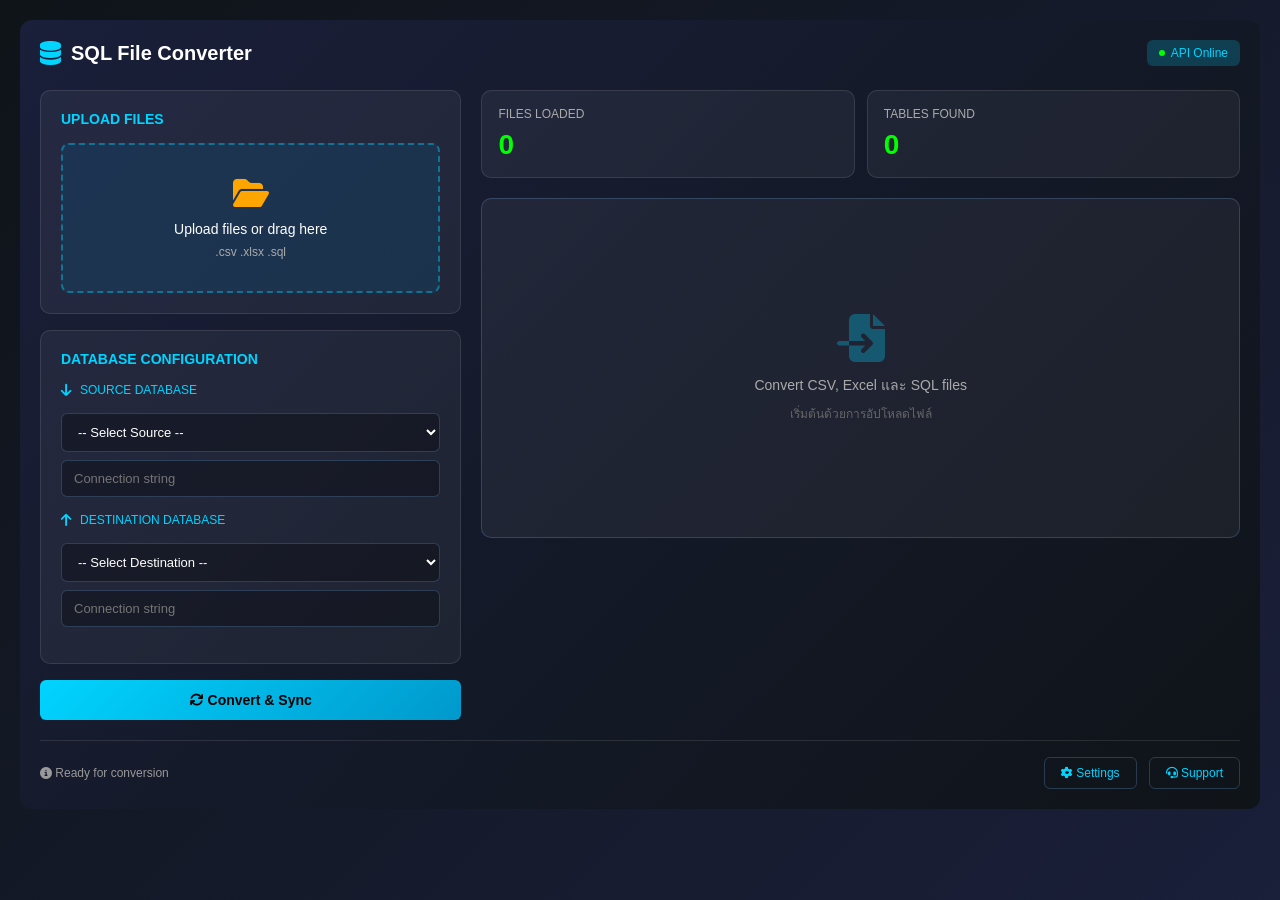
==== sql-converter-maintain-mode.html @ 7dc7caf5 "Add files via upload" ====
<!DOCTYPE html>
<html lang="en">
<head>
    <meta charset="UTF-8">
    <meta name="viewport" content="width=device-width, initial-scale=1.0">
    <title>SQL File Converter - Maintain Mode</title>
    <link rel="stylesheet" href="https://cdnjs.cloudflare.com/ajax/libs/font-awesome/6.4.0/css/all.min.css">
    <style>
        * {
            margin: 0;
            padding: 0;
            box-sizing: border-box;
        }

        body {
            font-family: -apple-system, BlinkMacSystemFont, 'Segoe UI', 'Roboto', sans-serif;
            background: linear-gradient(135deg, #0f1419 0%, #1a1f3a 100%);
            min-height: 100vh;
            padding: 20px;
        }

        .container {
            max-width: 1400px;
            margin: 0 auto;
            background: linear-gradient(135deg, #1a1f3a 0%, #0f1419 100%);
            padding: 20px;
            border-radius: 12px;
            color: #fff;
            position: relative;
        }

        /* Maintain Lock Overlay */
        #maintainLockOverlay {
            position: absolute;
            top: 0;
            left: 0;
            right: 0;
            bottom: 0;
            background: rgba(0, 0, 0, 0.85);
            border-radius: 12px;
            z-index: 1000;
            display: none;
            align-items: center;
            justify-content: center;
            backdrop-filter: blur(2px);
        }

        .maintain-content {
            text-align: center;
            color: #fff;
        }

        .maintain-content i {
            font-size: 64px;
            color: #ff6b6b;
            margin-bottom: 20px;
            display: block;
            animation: pulse 2s infinite;
        }

        @keyframes pulse {
            0%, 100% {
                transform: scale(1);
                opacity: 1;
            }
            50% {
                transform: scale(1.1);
                opacity: 0.8;
            }
        }

        .maintain-content h2 {
            margin: 0 0 12px 0;
            font-size: 24px;
            font-weight: 600;
        }

        .maintain-content p {
            margin: 0 0 8px 0;
            font-size: 14px;
            color: #aaa;
        }

        .progress-box {
            background: rgba(255, 100, 100, 0.2);
            border: 1px solid rgba(255, 100, 100, 0.4);
            border-radius: 8px;
            padding: 12px;
            margin: 20px 0;
        }

        .progress-label {
            margin: 0 0 8px 0;
            font-size: 13px;
            color: #ffb3b3;
        }

        .progress-bar-container {
            width: 100%;
            height: 6px;
            background: rgba(255, 255, 255, 0.1);
            border-radius: 3px;
            overflow: hidden;
        }

        #progressBar {
            height: 100%;
            background: linear-gradient(90deg, #ff6b6b, #ff8787);
            animation: progress 3s ease-in-out infinite;
        }

        @keyframes progress {
            0% {
                width: 0%;
            }
            50% {
                width: 65%;
            }
            100% {
                width: 45%;
            }
        }

        .progress-text {
            margin: 8px 0 0 0;
            font-size: 12px;
            color: #999;
        }

        .maintain-tasks {
            background: rgba(100, 150, 200, 0.1);
            border: 1px solid rgba(100, 150, 200, 0.3);
            border-radius: 8px;
            padding: 12px;
            text-align: left;
            margin: 20px 0;
        }

        .maintain-tasks p {
            margin: 0 0 8px 0;
            font-size: 12px;
            color: #00d4ff;
            font-weight: 600;
        }

        .maintain-tasks ul {
            margin: 0;
            padding-left: 20px;
            font-size: 12px;
            color: #aaa;
            list-style: none;
        }

        .maintain-tasks li {
            margin-bottom: 4px;
        }

        .maintain-tasks li:before {
            content: "• ";
            color: #00d4ff;
            margin-right: 6px;
        }

        .maintain-tasks li:nth-child(2):before {
            content: "✓ ";
        }

        .maintain-tasks li:nth-child(3):before {
            content: "⏳ ";
        }

        /* Header */
        .header {
            display: flex;
            justify-content: space-between;
            align-items: center;
            margin-bottom: 24px;
        }

        .header-left {
            display: flex;
            align-items: center;
            gap: 10px;
        }

        .header-left i {
            font-size: 24px;
            color: #00d4ff;
        }

        .header-left h1 {
            margin: 0;
            font-size: 20px;
            font-weight: 600;
        }

        .header-right {
            display: flex;
            gap: 8px;
            align-items: center;
        }

        .status-badge {
            background: rgba(0, 212, 255, 0.2);
            padding: 6px 12px;
            border-radius: 6px;
            font-size: 12px;
            color: #00d4ff;
            display: flex;
            align-items: center;
            gap: 6px;
            transition: all 0.3s;
        }

        .status-dot {
            width: 6px;
            height: 6px;
            background: #00ff00;
            border-radius: 50%;
        }

        .status-badge.maintaining {
            background: rgba(255, 100, 100, 0.2);
            color: #ff8787;
        }

        .status-badge.maintaining .status-dot {
            background: #ff6b6b;
            animation: pulse 1s infinite;
        }

        .lock-btn {
            background: rgba(100, 200, 255, 0.15);
            border: 1px solid rgba(100, 200, 255, 0.3);
            color: #00d4ff;
            padding: 6px 12px;
            border-radius: 6px;
            font-size: 12px;
            cursor: pointer;
            transition: all 0.3s;
        }

        .lock-btn:hover {
            background: rgba(100, 200, 255, 0.25);
        }

        /* Main Layout */
        .main-layout {
            display: grid;
            grid-template-columns: 1fr 1.8fr;
            gap: 20px;
            margin-bottom: 20px;
        }

        .left-panel {
            display: flex;
            flex-direction: column;
            gap: 16px;
        }

        .panel-section {
            background: rgba(255, 255, 255, 0.05);
            border: 1px solid rgba(255, 255, 255, 0.1);
            border-radius: 10px;
            padding: 20px;
            transition: opacity 0.3s;
        }

        .panel-section.disabled {
            opacity: 0.5;
            pointer-events: none;
        }

        .panel-title {
            margin: 0 0 16px 0;
            font-size: 14px;
            font-weight: 600;
            color: #00d4ff;
        }

        .upload-box {
            background: rgba(0, 100, 150, 0.2);
            border: 2px dashed rgba(0, 212, 255, 0.4);
            border-radius: 8px;
            padding: 32px 16px;
            text-align: center;
            cursor: pointer;
            transition: all 0.3s;
        }

        .upload-box:hover {
            background: rgba(0, 100, 150, 0.3);
        }

        .upload-box i {
            font-size: 32px;
            color: #ffa500;
            margin-bottom: 12px;
            display: block;
        }

        .upload-box p {
            margin: 0;
            font-size: 14px;
        }

        .upload-box p:first-of-type {
            margin-bottom: 8px;
        }

        .upload-box p:last-of-type {
            font-size: 12px;
            color: #aaa;
        }

        /* Database Configuration */
        .config-group {
            margin-bottom: 16px;
        }

        .config-label {
            display: flex;
            align-items: center;
            gap: 8px;
            margin-bottom: 8px;
            font-size: 12px;
            color: #00d4ff;
        }

        .config-label i {
            font-size: 14px;
        }

        select, input[type="text"] {
            width: 100%;
            padding: 10px 12px;
            background: rgba(0, 0, 0, 0.3);
            border: 1px solid rgba(100, 150, 200, 0.3);
            border-radius: 6px;
            color: #fff;
            font-size: 13px;
            margin-top: 8px;
            transition: all 0.3s;
        }

        select:hover, input[type="text"]:hover {
            border-color: rgba(100, 150, 200, 0.5);
        }

        select:focus, input[type="text"]:focus {
            outline: none;
            border-color: rgba(0, 212, 255, 0.6);
            background: rgba(0, 50, 100, 0.3);
        }

        select:disabled, input[type="text"]:disabled {
            cursor: not-allowed;
            opacity: 0.5;
        }

        /* Buttons */
        .convert-btn {
            width: 100%;
            padding: 12px;
            background: linear-gradient(135deg, #00d4ff 0%, #0099cc 100%);
            border: none;
            border-radius: 6px;
            color: #000;
            font-weight: 600;
            cursor: pointer;
            transition: all 0.3s;
            font-size: 14px;
        }

        .convert-btn:hover:not(:disabled) {
            transform: translateY(-2px);
            box-shadow: 0 4px 12px rgba(0, 212, 255, 0.3);
        }

        .convert-btn:disabled {
            opacity: 0.5;
            cursor: not-allowed;
        }

        /* Right Panel */
        .right-panel {
            display: flex;
            flex-direction: column;
            gap: 20px;
        }

        .status-cards {
            display: grid;
            grid-template-columns: 1fr 1fr;
            gap: 12px;
        }

        .status-card {
            background: rgba(255, 255, 255, 0.05);
            border: 1px solid rgba(255, 255, 255, 0.1);
            border-radius: 10px;
            padding: 16px;
            transition: opacity 0.3s;
        }

        .status-card.disabled {
            opacity: 0.5;
        }

        .status-label {
            margin: 0 0 8px 0;
            font-size: 12px;
            color: #aaa;
        }

        .status-number {
            margin: 0;
            font-size: 28px;
            font-weight: 600;
            color: #00ff00;
        }

        .preview-area {
            background: rgba(255, 255, 255, 0.05);
            border: 1px solid rgba(100, 150, 200, 0.3);
            border-radius: 10px;
            padding: 24px;
            text-align: center;
            min-height: 340px;
            display: flex;
            flex-direction: column;
            justify-content: center;
            align-items: center;
            transition: opacity 0.3s;
        }

        .preview-area.disabled {
            opacity: 0.5;
        }

        .preview-area i {
            font-size: 48px;
            color: rgba(0, 212, 255, 0.3);
            margin-bottom: 12px;
        }

        .preview-area p {
            margin: 0;
            font-size: 14px;
            color: #aaa;
        }

        .preview-area p:last-of-type {
            font-size: 12px;
            color: #666;
            margin-top: 8px;
        }

        /* Footer */
        .footer {
            margin-top: 20px;
            padding-top: 16px;
            border-top: 1px solid rgba(255, 255, 255, 0.1);
            display: flex;
            justify-content: space-between;
            align-items: center;
        }

        .footer-status {
            font-size: 12px;
            color: #999;
            transition: all 0.3s;
        }

        .footer-status.maintaining {
            color: #ff8787;
        }

        .footer-buttons {
            display: flex;
            gap: 12px;
        }

        .footer-btn {
            padding: 8px 16px;
            background: transparent;
            border: 1px solid rgba(100, 150, 200, 0.3);
            border-radius: 6px;
            color: #00d4ff;
            cursor: pointer;
            font-size: 12px;
            transition: all 0.3s;
        }

        .footer-btn:hover {
            border-color: rgba(100, 150, 200, 0.6);
            background: rgba(100, 150, 200, 0.1);
        }

        /* Responsive */
        @media (max-width: 1024px) {
            .main-layout {
                grid-template-columns: 1fr;
            }
        }
    </style>
</head>
<body>
    <div class="container">
        <!-- Maintain Lock Overlay -->
        <div id="maintainLockOverlay">
            <div class="maintain-content">
                <i class="fas fa-lock"></i>
                <h2>System Maintenance</h2>
                <p>Admin Console กำลังดำเนินการ Maintain Mode</p>
                <p>โปรแกรมนี้จะ Disable ชั่วคราว กรุณารอจนกว่า Maintain เสร็จสิ้น</p>
                
                <div class="progress-box">
                    <p class="progress-label">Maintain Progress</p>
                    <div class="progress-bar-container">
                        <div id="progressBar"></div>
                    </div>
                    <p class="progress-text"><span id="progressText">45</span>% Complete</p>
                </div>

                <div class="maintain-tasks">
                    <p><i class="fas fa-info-circle"></i> Maintain Tasks</p>
                    <ul>
                        <li>Synchronizing database schema</li>
                        <li>Backing up existing data</li>
                        <li>Updating indexes (30%)</li>
                        <li>Pending: Optimization & validation</li>
                    </ul>
                </div>

                <p style="font-size: 11px; color: #666;">Estimated time remaining: <strong style="color: #aaa;">~2 minutes</strong></p>
            </div>
        </div>

        <!-- Header -->
        <div class="header">
            <div class="header-left">
                <i class="fas fa-database"></i>
                <h1>SQL File Converter</h1>
            </div>
            <div class="header-right">
                <div id="statusBadge" class="status-badge">
                    <span class="status-dot"></span>
                    API Online
                </div>
            </div>
        </div>

        <!-- Main Layout -->
        <div class="main-layout">
            <!-- Left Panel -->
            <div class="left-panel">
                <!-- Upload Files Section -->
                <div id="uploadSection" class="panel-section">
                    <h2 class="panel-title">UPLOAD FILES</h2>
                    <div class="upload-box">
                        <i class="fas fa-folder-open"></i>
                        <p>Upload files or drag here</p>
                        <p>.csv  .xlsx  .sql</p>
                    </div>
                </div>

                <!-- Database Configuration -->
                <div id="configSection" class="panel-section">
                    <h2 class="panel-title">DATABASE CONFIGURATION</h2>
                    
                    <!-- Source Database -->
                    <div class="config-group">
                        <label class="config-label">
                            <i class="fas fa-arrow-down"></i> SOURCE DATABASE
                        </label>
                        <select id="sourceSelect">
                            <option>-- Select Source --</option>
                            <option>MySQL</option>
                            <option>PostgreSQL</option>
                            <option>SQLite</option>
                            <option>MongoDB</option>
                        </select>
                        <input type="text" id="sourceInput" placeholder="Connection string">
                    </div>

                    <!-- Destination Database -->
                    <div class="config-group">
                        <label class="config-label">
                            <i class="fas fa-arrow-up"></i> DESTINATION DATABASE
                        </label>
                        <select id="destSelect">
                            <option>-- Select Destination --</option>
                            <option>MySQL</option>
                            <option>PostgreSQL</option>
                            <option>SQLite</option>
                            <option>MongoDB</option>
                        </select>
                        <input type="text" id="destInput" placeholder="Connection string">
                    </div>
                </div>

                <button id="convertBtn" class="convert-btn">
                    <i class="fas fa-sync"></i> Convert & Sync
                </button>
            </div>

            <!-- Right Panel -->
            <div class="right-panel">
                <!-- Status Cards -->
                <div class="status-cards">
                    <div class="status-card">
                        <p class="status-label">FILES LOADED</p>
                        <p class="status-number">0</p>
                    </div>
                    <div class="status-card">
                        <p class="status-label">TABLES FOUND</p>
                        <p class="status-number">0</p>
                    </div>
                </div>

                <!-- Preview Area -->
                <div class="preview-area">
                    <i class="fas fa-file-import"></i>
                    <p>Convert CSV, Excel และ SQL files</p>
                    <p>เริ่มต้นด้วยการอัปโหลดไฟล์</p>
                </div>
            </div>
        </div>

        <!-- Footer -->
        <div class="footer">
            <div id="footerStatus" class="footer-status">
                <i class="fas fa-info-circle"></i> Ready for conversion
            </div>
            <div class="footer-buttons">
                <button class="footer-btn">
                    <i class="fas fa-cog"></i> Settings
                </button>
                <button class="footer-btn">
                    <i class="fas fa-headset"></i> Support
                </button>
            </div>
        </div>
    </div>

    <script>
        const maintainLockOverlay = document.getElementById('maintainLockOverlay');
        const uploadSection = document.getElementById('uploadSection');
        const configSection = document.getElementById('configSection');
        const convertBtn = document.getElementById('convertBtn');
        const sourceSelect = document.getElementById('sourceSelect');
        const sourceInput = document.getElementById('sourceInput');
        const destSelect = document.getElementById('destSelect');
        const destInput = document.getElementById('destInput');
        const statusBadge = document.getElementById('statusBadge');
        const footerStatus = document.getElementById('footerStatus');
        const progressText = document.getElementById('progressText');
        const statusCards = document.querySelectorAll('.status-card');
        const previewArea = document.querySelector('.preview-area');
        
        let isMaintaining = false;

        // Function to disable/enable all elements
        function toggleElements(disabled) {
            uploadSection.classList.toggle('disabled', disabled);
            configSection.classList.toggle('disabled', disabled);
            previewArea.classList.toggle('disabled', disabled);
            statusCards.forEach(card => card.classList.toggle('disabled', disabled));
            
            sourceSelect.disabled = disabled;
            sourceInput.disabled = disabled;
            destSelect.disabled = disabled;
            destInput.disabled = disabled;
            convertBtn.disabled = disabled;
        }

        // Function to start maintain mode (called from Admin Console)
        function startMaintainMode() {
            if (isMaintaining) return;
            
            isMaintaining = true;
            
            // Show maintain lock
            maintainLockOverlay.style.display = 'flex';
            toggleElements(true);
            
            // Update status badge
            statusBadge.classList.add('maintaining');
            statusBadge.innerHTML = '<span class="status-dot"></span> Maintain Mode';
            
            // Update footer status
            footerStatus.classList.add('maintaining');
            footerStatus.innerHTML = '<i class="fas fa-lock"></i> System in maintenance - Please wait';
            
            // Simulate progress
            let progress = 45;
            const progressInterval = setInterval(() => {
                progress += Math.random() * 15;
                if (progress > 95) progress = 95;
                progressText.textContent = Math.floor(progress);
                document.getElementById('progressBar').style.width = progress + '%';
                
                if (progress >= 95) {
                    clearInterval(progressInterval);
                }
            }, 800);
        }

        // Function to end maintain mode (called from Admin Console)
        function endMaintainMode() {
            if (!isMaintaining) return;
            
            isMaintaining = false;
            
            // Hide maintain lock
            maintainLockOverlay.style.display = 'none';
            toggleElements(false);
            
            // Reset status badge
            statusBadge.classList.remove('maintaining');
            statusBadge.innerHTML = '<span class="status-dot"></span> API Online';
            
            // Reset footer status
            footerStatus.classList.remove('maintaining');
            footerStatus.innerHTML = '<i class="fas fa-info-circle"></i> Ready for conversion';
            
            // Reset progress
            progressText.textContent = '0';
            document.getElementById('progressBar').style.width = '0%';
        }

        // Prevent actions during maintain
        convertBtn.addEventListener('click', function(e) {
            if (isMaintaining) {
                e.preventDefault();
                alert('ระบบอยู่ในช่วง Maintain Mode ไม่สามารถดำเนินการได้');
            }
        });

        // Add upload box click listener
        document.querySelector('.upload-box').addEventListener('click', function() {
            if (!isMaintaining) {
                alert('คลิกเพื่ออัปโหลดไฟล์');
            }
        });

        // Example: Listen for maintain mode event from Admin Console
        // Replace with your actual event source (WebSocket, Server-Sent Events, etc.)
        window.addEventListener('adminMaintainStart', startMaintainMode);
        window.addEventListener('adminMaintainEnd', endMaintainMode);

        // Example: You can also call these functions directly from Admin Console:
        // window.startMaintainMode()
        // window.endMaintainMode()
    </script>
</body>
</html>
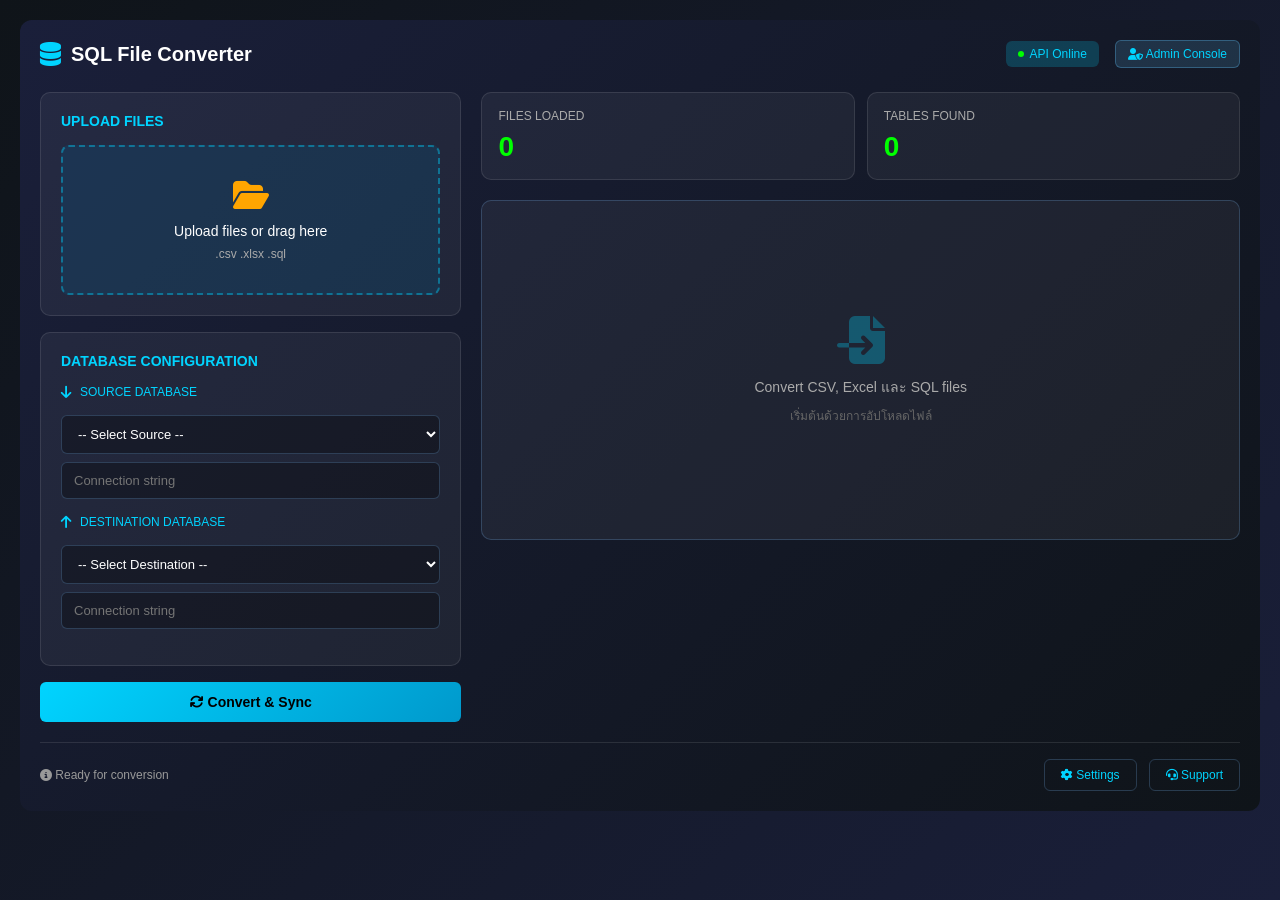
==== commit 87954b6e: "Merge pull request #2 from Theerapob/main Add connect to admin console" ====
--- a/sql-converter-maintain-mode.html
+++ b/sql-converter-maintain-mode.html
@@ -1,758 +1,789 @@
-<!DOCTYPE html>
-<html lang="en">
-<head>
-    <meta charset="UTF-8">
-    <meta name="viewport" content="width=device-width, initial-scale=1.0">
-    <title>SQL File Converter - Maintain Mode</title>
-    <link rel="stylesheet" href="https://cdnjs.cloudflare.com/ajax/libs/font-awesome/6.4.0/css/all.min.css">
-    <style>
-        * {
-            margin: 0;
-            padding: 0;
-            box-sizing: border-box;
-        }
-
-        body {
-            font-family: -apple-system, BlinkMacSystemFont, 'Segoe UI', 'Roboto', sans-serif;
-            background: linear-gradient(135deg, #0f1419 0%, #1a1f3a 100%);
-            min-height: 100vh;
-            padding: 20px;
-        }
-
-        .container {
-            max-width: 1400px;
-            margin: 0 auto;
-            background: linear-gradient(135deg, #1a1f3a 0%, #0f1419 100%);
-            padding: 20px;
-            border-radius: 12px;
-            color: #fff;
-            position: relative;
-        }
-
-        /* Maintain Lock Overlay */
-        #maintainLockOverlay {
-            position: absolute;
-            top: 0;
-            left: 0;
-            right: 0;
-            bottom: 0;
-            background: rgba(0, 0, 0, 0.85);
-            border-radius: 12px;
-            z-index: 1000;
-            display: none;
-            align-items: center;
-            justify-content: center;
-            backdrop-filter: blur(2px);
-        }
-
-        .maintain-content {
-            text-align: center;
-            color: #fff;
-        }
-
-        .maintain-content i {
-            font-size: 64px;
-            color: #ff6b6b;
-            margin-bottom: 20px;
-            display: block;
-            animation: pulse 2s infinite;
-        }
-
-        @keyframes pulse {
-            0%, 100% {
-                transform: scale(1);
-                opacity: 1;
-            }
-            50% {
-                transform: scale(1.1);
-                opacity: 0.8;
-            }
-        }
-
-        .maintain-content h2 {
-            margin: 0 0 12px 0;
-            font-size: 24px;
-            font-weight: 600;
-        }
-
-        .maintain-content p {
-            margin: 0 0 8px 0;
-            font-size: 14px;
-            color: #aaa;
-        }
-
-        .progress-box {
-            background: rgba(255, 100, 100, 0.2);
-            border: 1px solid rgba(255, 100, 100, 0.4);
-            border-radius: 8px;
-            padding: 12px;
-            margin: 20px 0;
-        }
-
-        .progress-label {
-            margin: 0 0 8px 0;
-            font-size: 13px;
-            color: #ffb3b3;
-        }
-
-        .progress-bar-container {
-            width: 100%;
-            height: 6px;
-            background: rgba(255, 255, 255, 0.1);
-            border-radius: 3px;
-            overflow: hidden;
-        }
-
-        #progressBar {
-            height: 100%;
-            background: linear-gradient(90deg, #ff6b6b, #ff8787);
-            animation: progress 3s ease-in-out infinite;
-        }
-
-        @keyframes progress {
-            0% {
-                width: 0%;
-            }
-            50% {
-                width: 65%;
-            }
-            100% {
-                width: 45%;
-            }
-        }
-
-        .progress-text {
-            margin: 8px 0 0 0;
-            font-size: 12px;
-            color: #999;
-        }
-
-        .maintain-tasks {
-            background: rgba(100, 150, 200, 0.1);
-            border: 1px solid rgba(100, 150, 200, 0.3);
-            border-radius: 8px;
-            padding: 12px;
-            text-align: left;
-            margin: 20px 0;
-        }
-
-        .maintain-tasks p {
-            margin: 0 0 8px 0;
-            font-size: 12px;
-            color: #00d4ff;
-            font-weight: 600;
-        }
-
-        .maintain-tasks ul {
-            margin: 0;
-            padding-left: 20px;
-            font-size: 12px;
-            color: #aaa;
-            list-style: none;
-        }
-
-        .maintain-tasks li {
-            margin-bottom: 4px;
-        }
-
-        .maintain-tasks li:before {
-            content: "• ";
-            color: #00d4ff;
-            margin-right: 6px;
-        }
-
-        .maintain-tasks li:nth-child(2):before {
-            content: "✓ ";
-        }
-
-        .maintain-tasks li:nth-child(3):before {
-            content: "⏳ ";
-        }
-
-        /* Header */
-        .header {
-            display: flex;
-            justify-content: space-between;
-            align-items: center;
-            margin-bottom: 24px;
-        }
-
-        .header-left {
-            display: flex;
-            align-items: center;
-            gap: 10px;
-        }
-
-        .header-left i {
-            font-size: 24px;
-            color: #00d4ff;
-        }
-
-        .header-left h1 {
-            margin: 0;
-            font-size: 20px;
-            font-weight: 600;
-        }
-
-        .header-right {
-            display: flex;
-            gap: 8px;
-            align-items: center;
-        }
-
-        .status-badge {
-            background: rgba(0, 212, 255, 0.2);
-            padding: 6px 12px;
-            border-radius: 6px;
-            font-size: 12px;
-            color: #00d4ff;
-            display: flex;
-            align-items: center;
-            gap: 6px;
-            transition: all 0.3s;
-        }
-
-        .status-dot {
-            width: 6px;
-            height: 6px;
-            background: #00ff00;
-            border-radius: 50%;
-        }
-
-        .status-badge.maintaining {
-            background: rgba(255, 100, 100, 0.2);
-            color: #ff8787;
-        }
-
-        .status-badge.maintaining .status-dot {
-            background: #ff6b6b;
-            animation: pulse 1s infinite;
-        }
-
-        .lock-btn {
-            background: rgba(100, 200, 255, 0.15);
-            border: 1px solid rgba(100, 200, 255, 0.3);
-            color: #00d4ff;
-            padding: 6px 12px;
-            border-radius: 6px;
-            font-size: 12px;
-            cursor: pointer;
-            transition: all 0.3s;
-        }
-
-        .lock-btn:hover {
-            background: rgba(100, 200, 255, 0.25);
-        }
-
-        /* Main Layout */
-        .main-layout {
-            display: grid;
-            grid-template-columns: 1fr 1.8fr;
-            gap: 20px;
-            margin-bottom: 20px;
-        }
-
-        .left-panel {
-            display: flex;
-            flex-direction: column;
-            gap: 16px;
-        }
-
-        .panel-section {
-            background: rgba(255, 255, 255, 0.05);
-            border: 1px solid rgba(255, 255, 255, 0.1);
-            border-radius: 10px;
-            padding: 20px;
-            transition: opacity 0.3s;
-        }
-
-        .panel-section.disabled {
-            opacity: 0.5;
-            pointer-events: none;
-        }
-
-        .panel-title {
-            margin: 0 0 16px 0;
-            font-size: 14px;
-            font-weight: 600;
-            color: #00d4ff;
-        }
-
-        .upload-box {
-            background: rgba(0, 100, 150, 0.2);
-            border: 2px dashed rgba(0, 212, 255, 0.4);
-            border-radius: 8px;
-            padding: 32px 16px;
-            text-align: center;
-            cursor: pointer;
-            transition: all 0.3s;
-        }
-
-        .upload-box:hover {
-            background: rgba(0, 100, 150, 0.3);
-        }
-
-        .upload-box i {
-            font-size: 32px;
-            color: #ffa500;
-            margin-bottom: 12px;
-            display: block;
-        }
-
-        .upload-box p {
-            margin: 0;
-            font-size: 14px;
-        }
-
-        .upload-box p:first-of-type {
-            margin-bottom: 8px;
-        }
-
-        .upload-box p:last-of-type {
-            font-size: 12px;
-            color: #aaa;
-        }
-
-        /* Database Configuration */
-        .config-group {
-            margin-bottom: 16px;
-        }
-
-        .config-label {
-            display: flex;
-            align-items: center;
-            gap: 8px;
-            margin-bottom: 8px;
-            font-size: 12px;
-            color: #00d4ff;
-        }
-
-        .config-label i {
-            font-size: 14px;
-        }
-
-        select, input[type="text"] {
-            width: 100%;
-            padding: 10px 12px;
-            background: rgba(0, 0, 0, 0.3);
-            border: 1px solid rgba(100, 150, 200, 0.3);
-            border-radius: 6px;
-            color: #fff;
-            font-size: 13px;
-            margin-top: 8px;
-            transition: all 0.3s;
-        }
-
-        select:hover, input[type="text"]:hover {
-            border-color: rgba(100, 150, 200, 0.5);
-        }
-
-        select:focus, input[type="text"]:focus {
-            outline: none;
-            border-color: rgba(0, 212, 255, 0.6);
-            background: rgba(0, 50, 100, 0.3);
-        }
-
-        select:disabled, input[type="text"]:disabled {
-            cursor: not-allowed;
-            opacity: 0.5;
-        }
-
-        /* Buttons */
-        .convert-btn {
-            width: 100%;
-            padding: 12px;
-            background: linear-gradient(135deg, #00d4ff 0%, #0099cc 100%);
-            border: none;
-            border-radius: 6px;
-            color: #000;
-            font-weight: 600;
-            cursor: pointer;
-            transition: all 0.3s;
-            font-size: 14px;
-        }
-
-        .convert-btn:hover:not(:disabled) {
-            transform: translateY(-2px);
-            box-shadow: 0 4px 12px rgba(0, 212, 255, 0.3);
-        }
-
-        .convert-btn:disabled {
-            opacity: 0.5;
-            cursor: not-allowed;
-        }
-
-        /* Right Panel */
-        .right-panel {
-            display: flex;
-            flex-direction: column;
-            gap: 20px;
-        }
-
-        .status-cards {
-            display: grid;
-            grid-template-columns: 1fr 1fr;
-            gap: 12px;
-        }
-
-        .status-card {
-            background: rgba(255, 255, 255, 0.05);
-            border: 1px solid rgba(255, 255, 255, 0.1);
-            border-radius: 10px;
-            padding: 16px;
-            transition: opacity 0.3s;
-        }
-
-        .status-card.disabled {
-            opacity: 0.5;
-        }
-
-        .status-label {
-            margin: 0 0 8px 0;
-            font-size: 12px;
-            color: #aaa;
-        }
-
-        .status-number {
-            margin: 0;
-            font-size: 28px;
-            font-weight: 600;
-            color: #00ff00;
-        }
-
-        .preview-area {
-            background: rgba(255, 255, 255, 0.05);
-            border: 1px solid rgba(100, 150, 200, 0.3);
-            border-radius: 10px;
-            padding: 24px;
-            text-align: center;
-            min-height: 340px;
-            display: flex;
-            flex-direction: column;
-            justify-content: center;
-            align-items: center;
-            transition: opacity 0.3s;
-        }
-
-        .preview-area.disabled {
-            opacity: 0.5;
-        }
-
-        .preview-area i {
-            font-size: 48px;
-            color: rgba(0, 212, 255, 0.3);
-            margin-bottom: 12px;
-        }
-
-        .preview-area p {
-            margin: 0;
-            font-size: 14px;
-            color: #aaa;
-        }
-
-        .preview-area p:last-of-type {
-            font-size: 12px;
-            color: #666;
-            margin-top: 8px;
-        }
-
-        /* Footer */
-        .footer {
-            margin-top: 20px;
-            padding-top: 16px;
-            border-top: 1px solid rgba(255, 255, 255, 0.1);
-            display: flex;
-            justify-content: space-between;
-            align-items: center;
-        }
-
-        .footer-status {
-            font-size: 12px;
-            color: #999;
-            transition: all 0.3s;
-        }
-
-        .footer-status.maintaining {
-            color: #ff8787;
-        }
-
-        .footer-buttons {
-            display: flex;
-            gap: 12px;
-        }
-
-        .footer-btn {
-            padding: 8px 16px;
-            background: transparent;
-            border: 1px solid rgba(100, 150, 200, 0.3);
-            border-radius: 6px;
-            color: #00d4ff;
-            cursor: pointer;
-            font-size: 12px;
-            transition: all 0.3s;
-        }
-
-        .footer-btn:hover {
-            border-color: rgba(100, 150, 200, 0.6);
-            background: rgba(100, 150, 200, 0.1);
-        }
-
-        /* Responsive */
-        @media (max-width: 1024px) {
-            .main-layout {
-                grid-template-columns: 1fr;
-            }
-        }
-    </style>
-</head>
-<body>
-    <div class="container">
-        <!-- Maintain Lock Overlay -->
-        <div id="maintainLockOverlay">
-            <div class="maintain-content">
-                <i class="fas fa-lock"></i>
-                <h2>System Maintenance</h2>
-                <p>Admin Console กำลังดำเนินการ Maintain Mode</p>
-                <p>โปรแกรมนี้จะ Disable ชั่วคราว กรุณารอจนกว่า Maintain เสร็จสิ้น</p>
-                
-                <div class="progress-box">
-                    <p class="progress-label">Maintain Progress</p>
-                    <div class="progress-bar-container">
-                        <div id="progressBar"></div>
-                    </div>
-                    <p class="progress-text"><span id="progressText">45</span>% Complete</p>
-                </div>
-
-                <div class="maintain-tasks">
-                    <p><i class="fas fa-info-circle"></i> Maintain Tasks</p>
-                    <ul>
-                        <li>Synchronizing database schema</li>
-                        <li>Backing up existing data</li>
-                        <li>Updating indexes (30%)</li>
-                        <li>Pending: Optimization & validation</li>
-                    </ul>
-                </div>
-
-                <p style="font-size: 11px; color: #666;">Estimated time remaining: <strong style="color: #aaa;">~2 minutes</strong></p>
-            </div>
-        </div>
-
-        <!-- Header -->
-        <div class="header">
-            <div class="header-left">
-                <i class="fas fa-database"></i>
-                <h1>SQL File Converter</h1>
-            </div>
-            <div class="header-right">
-                <div id="statusBadge" class="status-badge">
-                    <span class="status-dot"></span>
-                    API Online
-                </div>
-            </div>
-        </div>
-
-        <!-- Main Layout -->
-        <div class="main-layout">
-            <!-- Left Panel -->
-            <div class="left-panel">
-                <!-- Upload Files Section -->
-                <div id="uploadSection" class="panel-section">
-                    <h2 class="panel-title">UPLOAD FILES</h2>
-                    <div class="upload-box">
-                        <i class="fas fa-folder-open"></i>
-                        <p>Upload files or drag here</p>
-                        <p>.csv  .xlsx  .sql</p>
-                    </div>
-                </div>
-
-                <!-- Database Configuration -->
-                <div id="configSection" class="panel-section">
-                    <h2 class="panel-title">DATABASE CONFIGURATION</h2>
-                    
-                    <!-- Source Database -->
-                    <div class="config-group">
-                        <label class="config-label">
-                            <i class="fas fa-arrow-down"></i> SOURCE DATABASE
-                        </label>
-                        <select id="sourceSelect">
-                            <option>-- Select Source --</option>
-                            <option>MySQL</option>
-                            <option>PostgreSQL</option>
-                            <option>SQLite</option>
-                            <option>MongoDB</option>
-                        </select>
-                        <input type="text" id="sourceInput" placeholder="Connection string">
-                    </div>
-
-                    <!-- Destination Database -->
-                    <div class="config-group">
-                        <label class="config-label">
-                            <i class="fas fa-arrow-up"></i> DESTINATION DATABASE
-                        </label>
-                        <select id="destSelect">
-                            <option>-- Select Destination --</option>
-                            <option>MySQL</option>
-                            <option>PostgreSQL</option>
-                            <option>SQLite</option>
-                            <option>MongoDB</option>
-                        </select>
-                        <input type="text" id="destInput" placeholder="Connection string">
-                    </div>
-                </div>
-
-                <button id="convertBtn" class="convert-btn">
-                    <i class="fas fa-sync"></i> Convert & Sync
-                </button>
-            </div>
-
-            <!-- Right Panel -->
-            <div class="right-panel">
-                <!-- Status Cards -->
-                <div class="status-cards">
-                    <div class="status-card">
-                        <p class="status-label">FILES LOADED</p>
-                        <p class="status-number">0</p>
-                    </div>
-                    <div class="status-card">
-                        <p class="status-label">TABLES FOUND</p>
-                        <p class="status-number">0</p>
-                    </div>
-                </div>
-
-                <!-- Preview Area -->
-                <div class="preview-area">
-                    <i class="fas fa-file-import"></i>
-                    <p>Convert CSV, Excel และ SQL files</p>
-                    <p>เริ่มต้นด้วยการอัปโหลดไฟล์</p>
-                </div>
-            </div>
-        </div>
-
-        <!-- Footer -->
-        <div class="footer">
-            <div id="footerStatus" class="footer-status">
-                <i class="fas fa-info-circle"></i> Ready for conversion
-            </div>
-            <div class="footer-buttons">
-                <button class="footer-btn">
-                    <i class="fas fa-cog"></i> Settings
-                </button>
-                <button class="footer-btn">
-                    <i class="fas fa-headset"></i> Support
-                </button>
-            </div>
-        </div>
-    </div>
-
-    <script>
-        const maintainLockOverlay = document.getElementById('maintainLockOverlay');
-        const uploadSection = document.getElementById('uploadSection');
-        const configSection = document.getElementById('configSection');
-        const convertBtn = document.getElementById('convertBtn');
-        const sourceSelect = document.getElementById('sourceSelect');
-        const sourceInput = document.getElementById('sourceInput');
-        const destSelect = document.getElementById('destSelect');
-        const destInput = document.getElementById('destInput');
-        const statusBadge = document.getElementById('statusBadge');
-        const footerStatus = document.getElementById('footerStatus');
-        const progressText = document.getElementById('progressText');
-        const statusCards = document.querySelectorAll('.status-card');
-        const previewArea = document.querySelector('.preview-area');
-        
-        let isMaintaining = false;
-
-        // Function to disable/enable all elements
-        function toggleElements(disabled) {
-            uploadSection.classList.toggle('disabled', disabled);
-            configSection.classList.toggle('disabled', disabled);
-            previewArea.classList.toggle('disabled', disabled);
-            statusCards.forEach(card => card.classList.toggle('disabled', disabled));
-            
-            sourceSelect.disabled = disabled;
-            sourceInput.disabled = disabled;
-            destSelect.disabled = disabled;
-            destInput.disabled = disabled;
-            convertBtn.disabled = disabled;
-        }
-
-        // Function to start maintain mode (called from Admin Console)
-        function startMaintainMode() {
-            if (isMaintaining) return;
-            
-            isMaintaining = true;
-            
-            // Show maintain lock
-            maintainLockOverlay.style.display = 'flex';
-            toggleElements(true);
-            
-            // Update status badge
-            statusBadge.classList.add('maintaining');
-            statusBadge.innerHTML = '<span class="status-dot"></span> Maintain Mode';
-            
-            // Update footer status
-            footerStatus.classList.add('maintaining');
-            footerStatus.innerHTML = '<i class="fas fa-lock"></i> System in maintenance - Please wait';
-            
-            // Simulate progress
-            let progress = 45;
-            const progressInterval = setInterval(() => {
-                progress += Math.random() * 15;
-                if (progress > 95) progress = 95;
-                progressText.textContent = Math.floor(progress);
-                document.getElementById('progressBar').style.width = progress + '%';
-                
-                if (progress >= 95) {
-                    clearInterval(progressInterval);
-                }
-            }, 800);
-        }
-
-        // Function to end maintain mode (called from Admin Console)
-        function endMaintainMode() {
-            if (!isMaintaining) return;
-            
-            isMaintaining = false;
-            
-            // Hide maintain lock
-            maintainLockOverlay.style.display = 'none';
-            toggleElements(false);
-            
-            // Reset status badge
-            statusBadge.classList.remove('maintaining');
-            statusBadge.innerHTML = '<span class="status-dot"></span> API Online';
-            
-            // Reset footer status
-            footerStatus.classList.remove('maintaining');
-            footerStatus.innerHTML = '<i class="fas fa-info-circle"></i> Ready for conversion';
-            
-            // Reset progress
-            progressText.textContent = '0';
-            document.getElementById('progressBar').style.width = '0%';
-        }
-
-        // Prevent actions during maintain
-        convertBtn.addEventListener('click', function(e) {
-            if (isMaintaining) {
-                e.preventDefault();
-                alert('ระบบอยู่ในช่วง Maintain Mode ไม่สามารถดำเนินการได้');
-            }
-        });
-
-        // Add upload box click listener
-        document.querySelector('.upload-box').addEventListener('click', function() {
-            if (!isMaintaining) {
-                alert('คลิกเพื่ออัปโหลดไฟล์');
-            }
-        });
-
-        // Example: Listen for maintain mode event from Admin Console
-        // Replace with your actual event source (WebSocket, Server-Sent Events, etc.)
-        window.addEventListener('adminMaintainStart', startMaintainMode);
-        window.addEventListener('adminMaintainEnd', endMaintainMode);
-
-        // Example: You can also call these functions directly from Admin Console:
-        // window.startMaintainMode()
-        // window.endMaintainMode()
-    </script>
-</body>
-</html>
+<!DOCTYPE html>
+<html lang="en">
+<head>
+    <meta charset="UTF-8">
+    <meta name="viewport" content="width=device-width, initial-scale=1.0">
+    <title>SQL File Converter - Maintain Mode</title>
+    <link rel="stylesheet" href="https://cdnjs.cloudflare.com/ajax/libs/font-awesome/6.4.0/css/all.min.css">
+    <style>
+        * {
+            margin: 0;
+            padding: 0;
+            box-sizing: border-box;
+        }
+
+        body {
+            font-family: -apple-system, BlinkMacSystemFont, 'Segoe UI', 'Roboto', sans-serif;
+            background: linear-gradient(135deg, #0f1419 0%, #1a1f3a 100%);
+            min-height: 100vh;
+            padding: 20px;
+        }
+
+        .container {
+            max-width: 1400px;
+            margin: 0 auto;
+            background: linear-gradient(135deg, #1a1f3a 0%, #0f1419 100%);
+            padding: 20px;
+            border-radius: 12px;
+            color: #fff;
+            position: relative;
+        }
+
+        /* Maintain Lock Overlay */
+        #maintainLockOverlay {
+            position: absolute;
+            top: 0;
+            left: 0;
+            right: 0;
+            bottom: 0;
+            background: rgba(0, 0, 0, 0.85);
+            border-radius: 12px;
+            z-index: 1000;
+            display: none;
+            align-items: center;
+            justify-content: center;
+            backdrop-filter: blur(2px);
+        }
+
+        .maintain-content {
+            text-align: center;
+            color: #fff;
+        }
+
+        .maintain-content i {
+            font-size: 64px;
+            color: #ff6b6b;
+            margin-bottom: 20px;
+            display: block;
+            animation: pulse 2s infinite;
+        }
+
+        @keyframes pulse {
+            0%, 100% {
+                transform: scale(1);
+                opacity: 1;
+            }
+            50% {
+                transform: scale(1.1);
+                opacity: 0.8;
+            }
+        }
+
+        .maintain-content h2 {
+            margin: 0 0 12px 0;
+            font-size: 24px;
+            font-weight: 600;
+        }
+
+        .maintain-content p {
+            margin: 0 0 8px 0;
+            font-size: 14px;
+            color: #aaa;
+        }
+
+        .progress-box {
+            background: rgba(255, 100, 100, 0.2);
+            border: 1px solid rgba(255, 100, 100, 0.4);
+            border-radius: 8px;
+            padding: 12px;
+            margin: 20px 0;
+        }
+
+        .progress-label {
+            margin: 0 0 8px 0;
+            font-size: 13px;
+            color: #ffb3b3;
+        }
+
+        .progress-bar-container {
+            width: 100%;
+            height: 6px;
+            background: rgba(255, 255, 255, 0.1);
+            border-radius: 3px;
+            overflow: hidden;
+        }
+
+        #progressBar {
+            height: 100%;
+            background: linear-gradient(90deg, #ff6b6b, #ff8787);
+            animation: progress 3s ease-in-out infinite;
+        }
+
+        @keyframes progress {
+            0% {
+                width: 0%;
+            }
+            50% {
+                width: 65%;
+            }
+            100% {
+                width: 45%;
+            }
+        }
+
+        .progress-text {
+            margin: 8px 0 0 0;
+            font-size: 12px;
+            color: #999;
+        }
+
+        .maintain-tasks {
+            background: rgba(100, 150, 200, 0.1);
+            border: 1px solid rgba(100, 150, 200, 0.3);
+            border-radius: 8px;
+            padding: 12px;
+            text-align: left;
+            margin: 20px 0;
+        }
+
+        .maintain-tasks p {
+            margin: 0 0 8px 0;
+            font-size: 12px;
+            color: #00d4ff;
+            font-weight: 600;
+        }
+
+        .maintain-tasks ul {
+            margin: 0;
+            padding-left: 20px;
+            font-size: 12px;
+            color: #aaa;
+            list-style: none;
+        }
+
+        .maintain-tasks li {
+            margin-bottom: 4px;
+        }
+
+        .maintain-tasks li:before {
+            content: "• ";
+            color: #00d4ff;
+            margin-right: 6px;
+        }
+
+        .maintain-tasks li:nth-child(2):before {
+            content: "✓ ";
+        }
+
+        .maintain-tasks li:nth-child(3):before {
+            content: "⏳ ";
+        }
+
+        /* Header */
+        .header {
+            display: flex;
+            justify-content: space-between;
+            align-items: center;
+            margin-bottom: 24px;
+        }
+
+        .header-left {
+            display: flex;
+            align-items: center;
+            gap: 10px;
+        }
+
+        .header-left i {
+            font-size: 24px;
+            color: #00d4ff;
+        }
+
+        .header-left h1 {
+            margin: 0;
+            font-size: 20px;
+            font-weight: 600;
+        }
+
+        .header-right {
+            display: flex;
+            gap: 8px;
+            align-items: center;
+        }
+
+        .status-badge {
+            background: rgba(0, 212, 255, 0.2);
+            padding: 6px 12px;
+            border-radius: 6px;
+            font-size: 12px;
+            color: #00d4ff;
+            display: flex;
+            align-items: center;
+            gap: 6px;
+            transition: all 0.3s;
+        }
+
+        .status-dot {
+            width: 6px;
+            height: 6px;
+            background: #00ff00;
+            border-radius: 50%;
+        }
+
+        .status-badge.maintaining {
+            background: rgba(255, 100, 100, 0.2);
+            color: #ff8787;
+        }
+
+        .status-badge.maintaining .status-dot {
+            background: #ff6b6b;
+            animation: pulse 1s infinite;
+        }
+
+        .lock-btn {
+            background: rgba(100, 200, 255, 0.15);
+            border: 1px solid rgba(100, 200, 255, 0.3);
+            color: #00d4ff;
+            padding: 6px 12px;
+            border-radius: 6px;
+            font-size: 12px;
+            cursor: pointer;
+            transition: all 0.3s;
+        }
+
+        .lock-btn:hover {
+            background: rgba(100, 200, 255, 0.25);
+        }
+
+        /* Main Layout */
+        .main-layout {
+            display: grid;
+            grid-template-columns: 1fr 1.8fr;
+            gap: 20px;
+            margin-bottom: 20px;
+        }
+
+        .left-panel {
+            display: flex;
+            flex-direction: column;
+            gap: 16px;
+        }
+
+        .panel-section {
+            background: rgba(255, 255, 255, 0.05);
+            border: 1px solid rgba(255, 255, 255, 0.1);
+            border-radius: 10px;
+            padding: 20px;
+            transition: opacity 0.3s;
+        }
+
+        .panel-section.disabled {
+            opacity: 0.5;
+            pointer-events: none;
+        }
+
+        .panel-title {
+            margin: 0 0 16px 0;
+            font-size: 14px;
+            font-weight: 600;
+            color: #00d4ff;
+        }
+
+        .upload-box {
+            background: rgba(0, 100, 150, 0.2);
+            border: 2px dashed rgba(0, 212, 255, 0.4);
+            border-radius: 8px;
+            padding: 32px 16px;
+            text-align: center;
+            cursor: pointer;
+            transition: all 0.3s;
+        }
+
+        .upload-box:hover {
+            background: rgba(0, 100, 150, 0.3);
+        }
+
+        .upload-box i {
+            font-size: 32px;
+            color: #ffa500;
+            margin-bottom: 12px;
+            display: block;
+        }
+
+        .upload-box p {
+            margin: 0;
+            font-size: 14px;
+        }
+
+        .upload-box p:first-of-type {
+            margin-bottom: 8px;
+        }
+
+        .upload-box p:last-of-type {
+            font-size: 12px;
+            color: #aaa;
+        }
+
+        /* Database Configuration */
+        .config-group {
+            margin-bottom: 16px;
+        }
+
+        .config-label {
+            display: flex;
+            align-items: center;
+            gap: 8px;
+            margin-bottom: 8px;
+            font-size: 12px;
+            color: #00d4ff;
+        }
+
+        .config-label i {
+            font-size: 14px;
+        }
+
+        select, input[type="text"] {
+            width: 100%;
+            padding: 10px 12px;
+            background: rgba(0, 0, 0, 0.3);
+            border: 1px solid rgba(100, 150, 200, 0.3);
+            border-radius: 6px;
+            color: #fff;
+            font-size: 13px;
+            margin-top: 8px;
+            transition: all 0.3s;
+        }
+
+        select:hover, input[type="text"]:hover {
+            border-color: rgba(100, 150, 200, 0.5);
+        }
+
+        select:focus, input[type="text"]:focus {
+            outline: none;
+            border-color: rgba(0, 212, 255, 0.6);
+            background: rgba(0, 50, 100, 0.3);
+        }
+
+        select:disabled, input[type="text"]:disabled {
+            cursor: not-allowed;
+            opacity: 0.5;
+        }
+
+        /* Buttons */
+        .convert-btn {
+            width: 100%;
+            padding: 12px;
+            background: linear-gradient(135deg, #00d4ff 0%, #0099cc 100%);
+            border: none;
+            border-radius: 6px;
+            color: #000;
+            font-weight: 600;
+            cursor: pointer;
+            transition: all 0.3s;
+            font-size: 14px;
+        }
+
+        .convert-btn:hover:not(:disabled) {
+            transform: translateY(-2px);
+            box-shadow: 0 4px 12px rgba(0, 212, 255, 0.3);
+        }
+
+        .convert-btn:disabled {
+            opacity: 0.5;
+            cursor: not-allowed;
+        }
+
+        /* Right Panel */
+        .right-panel {
+            display: flex;
+            flex-direction: column;
+            gap: 20px;
+        }
+
+        .status-cards {
+            display: grid;
+            grid-template-columns: 1fr 1fr;
+            gap: 12px;
+        }
+
+        .status-card {
+            background: rgba(255, 255, 255, 0.05);
+            border: 1px solid rgba(255, 255, 255, 0.1);
+            border-radius: 10px;
+            padding: 16px;
+            transition: opacity 0.3s;
+        }
+
+        .status-card.disabled {
+            opacity: 0.5;
+        }
+
+        .status-label {
+            margin: 0 0 8px 0;
+            font-size: 12px;
+            color: #aaa;
+        }
+
+        .status-number {
+            margin: 0;
+            font-size: 28px;
+            font-weight: 600;
+            color: #00ff00;
+        }
+
+        .preview-area {
+            background: rgba(255, 255, 255, 0.05);
+            border: 1px solid rgba(100, 150, 200, 0.3);
+            border-radius: 10px;
+            padding: 24px;
+            text-align: center;
+            min-height: 340px;
+            display: flex;
+            flex-direction: column;
+            justify-content: center;
+            align-items: center;
+            transition: opacity 0.3s;
+        }
+
+        .preview-area.disabled {
+            opacity: 0.5;
+        }
+
+        .preview-area i {
+            font-size: 48px;
+            color: rgba(0, 212, 255, 0.3);
+            margin-bottom: 12px;
+        }
+
+        .preview-area p {
+            margin: 0;
+            font-size: 14px;
+            color: #aaa;
+        }
+
+        .preview-area p:last-of-type {
+            font-size: 12px;
+            color: #666;
+            margin-top: 8px;
+        }
+
+        /* Footer */
+        .footer {
+            margin-top: 20px;
+            padding-top: 16px;
+            border-top: 1px solid rgba(255, 255, 255, 0.1);
+            display: flex;
+            justify-content: space-between;
+            align-items: center;
+        }
+
+        .footer-status {
+            font-size: 12px;
+            color: #999;
+            transition: all 0.3s;
+        }
+
+        .footer-status.maintaining {
+            color: #ff8787;
+        }
+
+        .footer-buttons {
+            display: flex;
+            gap: 12px;
+        }
+
+        .footer-btn {
+            padding: 8px 16px;
+            background: transparent;
+            border: 1px solid rgba(100, 150, 200, 0.3);
+            border-radius: 6px;
+            color: #00d4ff;
+            cursor: pointer;
+            font-size: 12px;
+            transition: all 0.3s;
+        }
+
+        .footer-btn:hover {
+            border-color: rgba(100, 150, 200, 0.6);
+            background: rgba(100, 150, 200, 0.1);
+        }
+
+        /* Responsive */
+        @media (max-width: 1024px) {
+            .main-layout {
+                grid-template-columns: 1fr;
+            }
+        }
+    </style>
+</head>
+<body>
+    <div class="container">
+        <!-- Maintain Lock Overlay -->
+        <div id="maintainLockOverlay">
+            <div class="maintain-content">
+                <i class="fas fa-lock"></i>
+                <h2>System Maintenance</h2>
+                <p>Admin Console กำลังดำเนินการ Maintain Mode</p>
+                <p>โปรแกรมนี้จะ Disable ชั่วคราว กรุณารอจนกว่า Maintain เสร็จสิ้น</p>
+                
+                <div class="progress-box">
+                    <p class="progress-label">Maintain Progress</p>
+                    <div class="progress-bar-container">
+                        <div id="progressBar"></div>
+                    </div>
+                    <p class="progress-text"><span id="progressText">45</span>% Complete</p>
+                </div>
+
+                <div class="maintain-tasks">
+                    <p><i class="fas fa-info-circle"></i> Maintain Tasks</p>
+                    <ul>
+                        <li>Synchronizing database schema</li>
+                        <li>Backing up existing data</li>
+                        <li>Updating indexes (30%)</li>
+                        <li>Pending: Optimization & validation</li>
+                    </ul>
+                </div>
+
+                <p style="font-size: 11px; color: #666;">Estimated time remaining: <strong style="color: #aaa;">~2 minutes</strong></p>
+            </div>
+        </div>
+
+        <!-- Header -->
+        <div class="header">
+            <div class="header-left">
+                <i class="fas fa-database"></i>
+                <h1>SQL File Converter</h1>
+            </div>
+            <div class="header-right">
+                <div id="statusBadge" class="status-badge">
+                    <span class="status-dot"></span>
+                    API Online
+                </div>
+                <button id="adminConsoleBtn" class="lock-btn" onclick="openAdminConsole()" style="margin-left: 8px;" title="Open Admin Console">
+                    <i class="fas fa-user-shield"></i> Admin Console
+                </button>
+            </div>
+        </div>
+
+        <!-- Main Layout -->
+        <div class="main-layout">
+            <!-- Left Panel -->
+            <div class="left-panel">
+                <!-- Upload Files Section -->
+                <div id="uploadSection" class="panel-section">
+                    <h2 class="panel-title">UPLOAD FILES</h2>
+                    <div class="upload-box">
+                        <i class="fas fa-folder-open"></i>
+                        <p>Upload files or drag here</p>
+                        <p>.csv  .xlsx  .sql</p>
+                    </div>
+                </div>
+
+                <!-- Database Configuration -->
+                <div id="configSection" class="panel-section">
+                    <h2 class="panel-title">DATABASE CONFIGURATION</h2>
+                    
+                    <!-- Source Database -->
+                    <div class="config-group">
+                        <label class="config-label">
+                            <i class="fas fa-arrow-down"></i> SOURCE DATABASE
+                        </label>
+                        <select id="sourceSelect">
+                            <option>-- Select Source --</option>
+                            <option>MySQL</option>
+                            <option>PostgreSQL</option>
+                            <option>SQLite</option>
+                            <option>MongoDB</option>
+                        </select>
+                        <input type="text" id="sourceInput" placeholder="Connection string">
+                    </div>
+
+                    <!-- Destination Database -->
+                    <div class="config-group">
+                        <label class="config-label">
+                            <i class="fas fa-arrow-up"></i> DESTINATION DATABASE
+                        </label>
+                        <select id="destSelect">
+                            <option>-- Select Destination --</option>
+                            <option>MySQL</option>
+                            <option>PostgreSQL</option>
+                            <option>SQLite</option>
+                            <option>MongoDB</option>
+                        </select>
+                        <input type="text" id="destInput" placeholder="Connection string">
+                    </div>
+                </div>
+
+                <button id="convertBtn" class="convert-btn">
+                    <i class="fas fa-sync"></i> Convert & Sync
+                </button>
+            </div>
+
+            <!-- Right Panel -->
+            <div class="right-panel">
+                <!-- Status Cards -->
+                <div class="status-cards">
+                    <div class="status-card">
+                        <p class="status-label">FILES LOADED</p>
+                        <p class="status-number">0</p>
+                    </div>
+                    <div class="status-card">
+                        <p class="status-label">TABLES FOUND</p>
+                        <p class="status-number">0</p>
+                    </div>
+                </div>
+
+                <!-- Preview Area -->
+                <div class="preview-area">
+                    <i class="fas fa-file-import"></i>
+                    <p>Convert CSV, Excel และ SQL files</p>
+                    <p>เริ่มต้นด้วยการอัปโหลดไฟล์</p>
+                </div>
+            </div>
+        </div>
+
+        <!-- Footer -->
+        <div class="footer">
+            <div id="footerStatus" class="footer-status">
+                <i class="fas fa-info-circle"></i> Ready for conversion
+            </div>
+            <div class="footer-buttons">
+                <button class="footer-btn">
+                    <i class="fas fa-cog"></i> Settings
+                </button>
+                <button class="footer-btn">
+                    <i class="fas fa-headset"></i> Support
+                </button>
+            </div>
+        </div>
+    </div>
+
+    <script>
+        const maintainLockOverlay = document.getElementById('maintainLockOverlay');
+        const uploadSection = document.getElementById('uploadSection');
+        const configSection = document.getElementById('configSection');
+        const convertBtn = document.getElementById('convertBtn');
+        const sourceSelect = document.getElementById('sourceSelect');
+        const sourceInput = document.getElementById('sourceInput');
+        const destSelect = document.getElementById('destSelect');
+        const destInput = document.getElementById('destInput');
+        const statusBadge = document.getElementById('statusBadge');
+        const footerStatus = document.getElementById('footerStatus');
+        const progressText = document.getElementById('progressText');
+        const statusCards = document.querySelectorAll('.status-card');
+        const previewArea = document.querySelector('.preview-area');
+        
+        let isMaintaining = false;
+        let adminConsoleWindow = null;
+
+        // Function to disable/enable all elements
+        function toggleElements(disabled) {
+            uploadSection.classList.toggle('disabled', disabled);
+            configSection.classList.toggle('disabled', disabled);
+            previewArea.classList.toggle('disabled', disabled);
+            statusCards.forEach(card => card.classList.toggle('disabled', disabled));
+            
+            sourceSelect.disabled = disabled;
+            sourceInput.disabled = disabled;
+            destSelect.disabled = disabled;
+            destInput.disabled = disabled;
+            convertBtn.disabled = disabled;
+        }
+
+        // Function to open Admin Console
+        function openAdminConsole() {
+            // Check if the window already exists and is still open
+            if (adminConsoleWindow && !adminConsoleWindow.closed) {
+                adminConsoleWindow.focus();
+            } else {
+                // Open new window with admin console
+                const width = 1200;
+                const height = 800;
+                const left = (screen.width - width) / 2;
+                const top = (screen.height - height) / 2;
+                
+                adminConsoleWindow = window.open(
+                    'admin-console.html',
+                    'AdminConsole',
+                    `width=${width},height=${height},left=${left},top=${top},resizable=yes,scrollbars=yes`
+                );
+                
+                if (!adminConsoleWindow) {
+                    alert('Unable to open Admin Console. Please check if pop-ups are blocked.');
+                } else {
+                    // Set reference back to this window
+                    adminConsoleWindow.converterWindow = window;
+                }
+            }
+        }
+
+        // Function to start maintain mode (called from Admin Console)
+        function startMaintainMode() {
+            if (isMaintaining) return;
+            
+            isMaintaining = true;
+            
+            // Show maintain lock
+            maintainLockOverlay.style.display = 'flex';
+            toggleElements(true);
+            
+            // Update status badge
+            statusBadge.classList.add('maintaining');
+            statusBadge.innerHTML = '<span class="status-dot"></span> Maintain Mode';
+            
+            // Update footer status
+            footerStatus.classList.add('maintaining');
+            footerStatus.innerHTML = '<i class="fas fa-lock"></i> System in maintenance - Please wait';
+            
+            // Simulate progress
+            let progress = 45;
+            const progressInterval = setInterval(() => {
+                progress += Math.random() * 15;
+                if (progress > 95) progress = 95;
+                progressText.textContent = Math.floor(progress);
+                document.getElementById('progressBar').style.width = progress + '%';
+                
+                if (progress >= 95) {
+                    clearInterval(progressInterval);
+                }
+            }, 800);
+        }
+
+        // Function to end maintain mode (called from Admin Console)
+        function endMaintainMode() {
+            if (!isMaintaining) return;
+            
+            isMaintaining = false;
+            
+            // Hide maintain lock
+            maintainLockOverlay.style.display = 'none';
+            toggleElements(false);
+            
+            // Reset status badge
+            statusBadge.classList.remove('maintaining');
+            statusBadge.innerHTML = '<span class="status-dot"></span> API Online';
+            
+            // Reset footer status
+            footerStatus.classList.remove('maintaining');
+            footerStatus.innerHTML = '<i class="fas fa-info-circle"></i> Ready for conversion';
+            
+            // Reset progress
+            progressText.textContent = '0';
+            document.getElementById('progressBar').style.width = '0%';
+        }
+
+        // Prevent actions during maintain
+        convertBtn.addEventListener('click', function(e) {
+            if (isMaintaining) {
+                e.preventDefault();
+                alert('ระบบอยู่ในช่วง Maintain Mode ไม่สามารถดำเนินการได้');
+            }
+        });
+
+        // Add upload box click listener
+        document.querySelector('.upload-box').addEventListener('click', function() {
+            if (!isMaintaining) {
+                alert('คลิกเพื่ออัปโหลดไฟล์');
+            }
+        });
+
+        // Example: Listen for maintain mode event from Admin Console
+        // Replace with your actual event source (WebSocket, Server-Sent Events, etc.)
+        window.addEventListener('adminMaintainStart', startMaintainMode);
+        window.addEventListener('adminMaintainEnd', endMaintainMode);
+
+        // Example: You can also call these functions directly from Admin Console:
+        // window.startMaintainMode()
+        // window.endMaintainMode()
+    </script>
+</body>
+</html>
